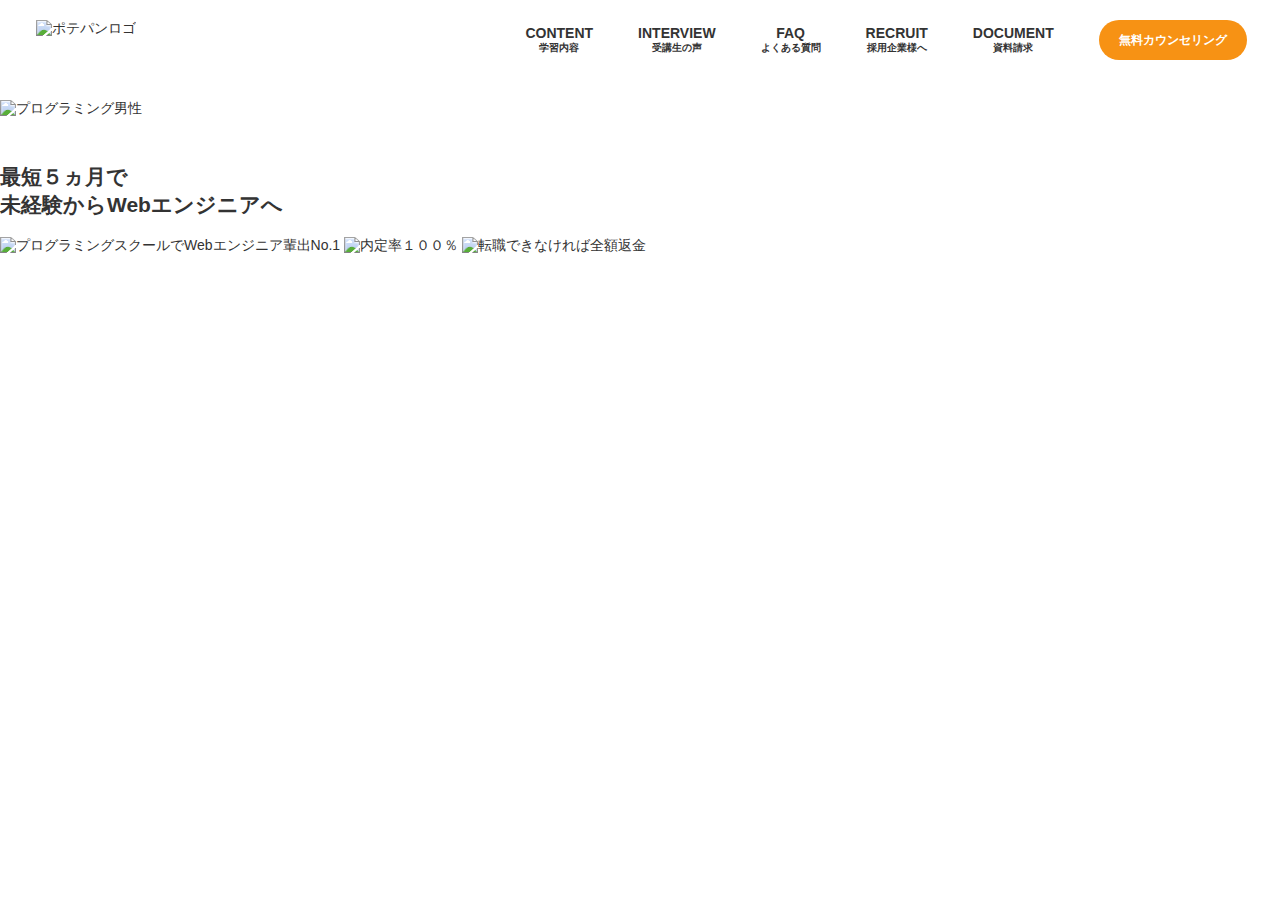
==== index.html @ cd1d1322 "質問させてください" ====
<!DOCTYPE html>
<html>
  <head>
    <meta charset="utf-8">
    <title>サイト模写</title>
    <link rel="stylesheet" href="style.css">
  </head>

  <body>
    <header class="header">
        <div class="header-container">
            <img class="header-logo"src="https://camp.potepan.com/wp-content/themes/potepancamp/assets/images/header-logo.png.webp" alt="ポテパンロゴ">
    <nav class="headernav">
        <div class="HeaderNavHamburger jsc-hamburger">
            <span class="HeaderNavHamburger-line"></span>
            <span class="HeaderNavHamburger-line"></span>
            <span class="HeaderNavHamburger-line"></span>
        </div>
        <ul class="HeaderNavList jsc-Hamburger-List">
            <li class="HeaderNavListItem">
                <a class="HeaderNavListItem-Link"href="https://camp.potepan.com/content">
                    <span>CONTENT</span>
                    <span>学習内容</span>
                </a>
            </li>
            <li class="HeaderNavListItem">
                <a class="HeaderNavListItem-Link"href="https://camp.potepan.com/interview">
                    <span>INTERVIEW</span>
                    <span>受講生の声</span>
                </a>
            </li>
            <li class="HeaderNavListItem">
                <a class="HeaderNavListItem-Link"href="https://camp.potepan.com/faq">
                    <span>FAQ</span>
                    <span>よくある質問</span>
                </a>
            </li>
            <li class="HeaderNavListItem">
                <a class="HeaderNavListItem-Link"href="https://camp.potepan.com/recruit">
                    <span>RECRUIT</span>
                    <span>採用企業様へ</span>
                </a>
            </li>
            <li class="HeaderNavListItem">
                <a class="HeaderNavListItem-Link"href="https://camp.potepan.com/download">
                    <span>DOCUMENT</span>
                    <span>資料請求</span>
                </a>
            </li>
            <li class="HeaderNavListItem">
                <a href="https://camp.potepan.com/contact" class="HeaderNavListItem-button">
                    <span>無料カウンセリング</span>
                </a>
            </li>
        </ul>
    </nav>
        </div>
    </header>
    <main>
        <section class="FirstView">
            <img class="FirstView_main-image"src="https://camp.potepan.com/wp-content/themes/potepancamp/assets/images/home/first-view/top-hero-sp.jpg.webp" alt="プログラミング男性"data-src="https://camp.potepan.com/wp-content/thems/potepancamp/assets/images/home/first-view/top-hero-sp.jpg.webp" decoding="async" data-src-webp="https://camp.potepan.com/wp-content/themes/potepancamp/assets/images/home/first-view/top-hero-sp.jpg.webp" decoding="async" deta-src-ewbp="https://camp.potepan.com/wp-content/themes/potepancamp/assets/images/home/first-view/top-hero-sp.jpg.webp">
        </section>
        <div class="FirstView-Container">
            <div class="FirstViewContent">
                <h2 class="FirstViewContent_Title">
                    最短５ヵ月で<br>
                    未経験からWebエンジニアへ
                </h2>
                <div class="FirstViewContent_images">
                    <img src="https://camp.potepan.com/wp-content/themes/potepancamp/assets/images/home/first-view/no1@2x.svg" alt="プログラミングスクールでWebエンジニア輩出No.1">
                    <img src="https://camp.potepan.com/wp-content/themes/potepancamp/assets/images/home/first-view/100percent@2x.svg" alt="内定率１００％">
                    <img src="https://camp.potepan.com/wp-content/themes/potepancamp/assets/images/home/first-view/refund@2x.svg" alt="転職できなければ全額返金">


                </div>
            </div>
        </div>



    </main>
    
  </body>
</html>
---- style.css ----
html {
    -webkit-text-size-adjust: 100%;
    display: block;
}
body {
    color: #333;
    font-family: "游ゴシック",YuGothic,"ヒラギノ角ゴ Pro W3","Hiragino Kaku Gothic Pro","メイリオ",Meiryo,"ＭＳ Ｐゴシック","MS PGothic",sans-serif;
    font-size: 14px;
    font-weight: 500;
    -webkit-font-smoothing: antialiased;
    margin: 0;
    padding: 0;
    box-sizing: border-box;
    display: block;
}



.header {
    width: 100%;
    position: absolute;
    padding-top: 20px;
    padding-bottom: 20px;
    margin-top: 0;
    display: block;
    height: 80px;
    box-sizing: border-box;
}
.header-container {
    display: flex;
    justify-content: space-between;
    margin: 0 36px;
    max-width: 100%;
    position: relative;
    text-align: center;
    height: 40px;

}
.header-logo {
    display: block;
    height: 20px;
    width: auto;
}
.HeaderNavList.jsc-Hamburger-List {
    align-items: center;
    display: flex;
    justify-content: space-between;
    list-style: none;
    margin: 0;
    padding: 0;
    height: 40px;
    width: 718.6px;
    box-sizing: border-box;

}
a {
    text-decoration: none;
}

.HeaderNavListItem-Link >span {
    display: block;
    font-weight: 700;
    text-align: center;
    color: #333;
    word-break: keep-all;
    

}
.HeaderNavListItem-Link >span:first-child {
    font-family: 'Lato',sans-serif;
    font-size: 14px;
}
.HeaderNavListItem-Link >span:last-child {
    font-size: 10px;
    align-items: center;
}
.HeaderNavListItem {
    margin-right: 45px;
}
.HeaderNavListItem-button {
    color:#FFFFFF;
    align-items: center;
    background-color: #f79214;
    border: none;
    border-radius: 38px;
    cursor: pointer;
    display: flex;
    flex-direction: column;
    font-weight: 700;
    justify-content: center;
    text-decoration: none;
    text-align: center;
    width: 100%;
    font-size: 12px;
    height: 40px;
    padding: 0 20px;
    word-break: keep-all;
    box-sizing: border-box;

    

}
main {
    display: block;
}
.FirstView {
    background-image: url(//camp.potepan.com/wp-content/themes/potepancamp/assets/styles/../images/home/first-view/top-hero.jpg);
    background-size: cover;
    background-position: center;
    padding-top: 100px;
    padding-bottom: 28px;
    
}

.FirstView-Container {

}
.FirstViewContent {

}
.FirstViewContent_Title {

}
.FirstViewContent_images {

}
.FirstView_main-image {

}
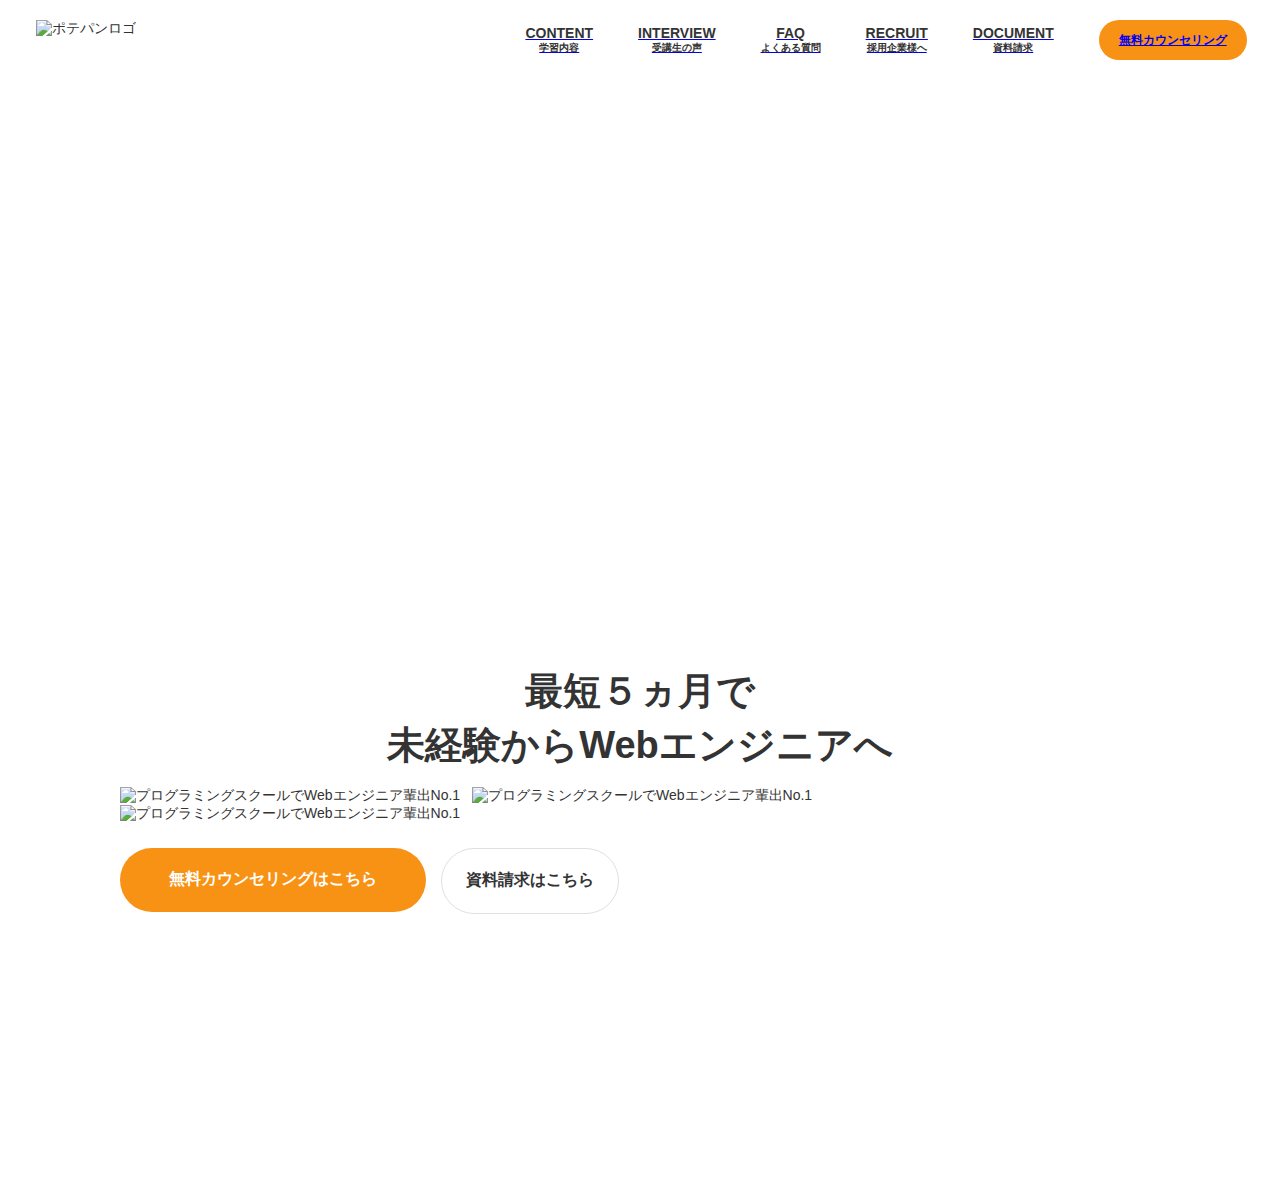
==== commit c88ab130: "背景にContainer要素が載りません”" ====
--- a/index.html
+++ b/index.html
@@ -58,8 +58,16 @@
     </header>
     <main>
         <section class="FirstView">
-            <img class="FirstView_main-image"src="https://camp.potepan.com/wp-content/themes/potepancamp/assets/images/home/first-view/top-hero-sp.jpg.webp" alt="プログラミング男性"data-src="https://camp.potepan.com/wp-content/thems/potepancamp/assets/images/home/first-view/top-hero-sp.jpg.webp" decoding="async" data-src-webp="https://camp.potepan.com/wp-content/themes/potepancamp/assets/images/home/first-view/top-hero-sp.jpg.webp" decoding="async" deta-src-ewbp="https://camp.potepan.com/wp-content/themes/potepancamp/assets/images/home/first-view/top-hero-sp.jpg.webp">
+            <img class="FirstView__main-image FirstView__main-image--sp lazyload " src="[data-uri]" alt="プログラミングスクールでWebエンジニア輩出No.1" data-src="https://camp.potepan.com/wp-content/themes/potepancamp/assets/images/home/first-view/top-hero-sp.jpg.webp" decoding="async" data-src-webp="https://camp.potepan.com/wp-content/themes/potepancamp/assets/images/home/first-view/top-hero-sp.jpg.webp">
         </section>
+        <noscript>
+            <noscript>
+                <img
+                class="FirstView__main-image FirstView__main-image--sp lazy"
+                src="data:image/svg+xml,%3Csvg%20xmlns='http://www.w3.org/2000/svg'%20viewBox='0%200%201%201'%3E%3C/svg%3E" data-src="https://camp.potepan.com/wp-content/themes/potepancamp/assets/images/home/first-view/top-hero-sp.jpg"
+                alt="プログラミングスクールでWebエンジニア輩出No.1"
+                 data-eio="l"></noscript>
+        </noscript>
         <div class="FirstView-Container">
             <div class="FirstViewContent">
                 <h2 class="FirstViewContent_Title">
@@ -67,11 +75,13 @@
                     未経験からWebエンジニアへ
                 </h2>
                 <div class="FirstViewContent_images">
-                    <img src="https://camp.potepan.com/wp-content/themes/potepancamp/assets/images/home/first-view/no1@2x.svg" alt="プログラミングスクールでWebエンジニア輩出No.1">
-                    <img src="https://camp.potepan.com/wp-content/themes/potepancamp/assets/images/home/first-view/100percent@2x.svg" alt="内定率１００％">
-                    <img src="https://camp.potepan.com/wp-content/themes/potepancamp/assets/images/home/first-view/refund@2x.svg" alt="転職できなければ全額返金">
-
-
+                    <img src="https://camp.potepan.com/wp-content/themes/potepancamp/assets/images/home/first-view/100percent@2x.svg" alt="プログラミングスクールでWebエンジニア輩出No.1" data-src="https://camp.potepan.com/wp-content/themes/potepancamp/assets/images/home/first-view/100percent@2x.svg" decoding="async" class=" ls-is-cached lazyloaded"> 
+                    <img src="https://camp.potepan.com/wp-content/themes/potepancamp/assets/images/home/first-view/no1@2x.svg" alt="プログラミングスクールでWebエンジニア輩出No.1" data-src="https://camp.potepan.com/wp-content/themes/potepancamp/assets/images/home/first-view/no1@2x.svg" decoding="async" class=" ls-is-cached lazyloaded">
+                    <img src="https://camp.potepan.com/wp-content/themes/potepancamp/assets/images/home/first-view/refund@2x.svg" alt="プログラミングスクールでWebエンジニア輩出No.1" data-src="https://camp.potepan.com/wp-content/themes/potepancamp/assets/images/home/first-view/refund@2x.svg" decoding="async" class=" ls-is-cached lazyloaded">
+                </div>
+                <div class="FirstViewContent__buttons"> 
+                    <a href="/contact"> 無料カウンセリングはこちら </a> 
+                    <a href="/download"> 資料請求はこちら </a>
                 </div>
             </div>
         </div>
--- a/style.css
+++ b/style.css
@@ -103,27 +103,97 @@
 main {
     display: block;
 }
+
 .FirstView {
-    background-image: url(//camp.potepan.com/wp-content/themes/potepancamp/assets/styles/../images/home/first-view/top-hero.jpg);
+    background-image:url(https://camp.potepan.com/wp-content/themes/potepancamp/assets/images/home/first-view/top-hero.jpg);
     background-size: cover;
     background-position: center;
     padding-top: 100px;
     padding-bottom: 28px;
+    width: 1189px;
+    height: 535.578px;
+
     
 }
+.FirstView_main-image {
+     width: 100% ;
+
+
+}
+
 
 .FirstView-Container {
+    max-width: 1140px;
+    padding-left: 50px;
+    padding-right: 50px;
+    margin-left: auto;
+    margin-right: auto;
+    height: 535.578px;
+    box-sizing: border-box;
 
 }
 .FirstViewContent {
+    margin-bottom: 70px;
+    width: fit-content;
 
 }
-.FirstViewContent_Title {
+div {
+    display: block;
+}
+.FirstViewContent__buttons {
+        display: flex;
+    }
+    
+    a:-webkit-any-link {
+        color: -webkit-link;
+        cursor: pointer;
+        text-decoration: underline;
+    }
+    .FirstViewContent__buttons a:visited {
+        color: #fff;
+    }
+.FirstViewContent__buttons a {
+    transition: opacity .2s;
+    align-items: center;
+    background-color: #f79214;
+    border: none;
+    border-radius: 38px;
+    color: #fff;
+    cursor: pointer;
+    display: flex;
+    flex-direction: column;
+    font-size: 16px;
+    font-weight: 700;
+    height: 64px;
+    justify-content: center;
+    text-decoration: none;
+    text-align: center;
+    width: 100%;
+}
+.FirstViewContent__buttons a:first-of-type {
+    margin-right: 15px;
+    width: 306px;
+}
 
+.FirstViewContent__buttons a:last-of-type {
+    background-color: #fff;
+    border: 1px solid #e0e0e0;
+    color: #333;
+    width: 176px;
 }
 .FirstViewContent_images {
-
+    margin-bottom: 25px;
 }
-.FirstView_main-image {
-
+.FirstViewContent_images img {
+    margin-right: 8px;
 }
+.FirstViewContent_Title {
+    color: #333;
+    font-family: 'Lato',sans-serif;
+    font-size: 38px;
+    font-weight: 700;
+    line-height: 54px;
+    margin-bottom: 15px;
+    text-align: center;
+    margin-top: 0;
+}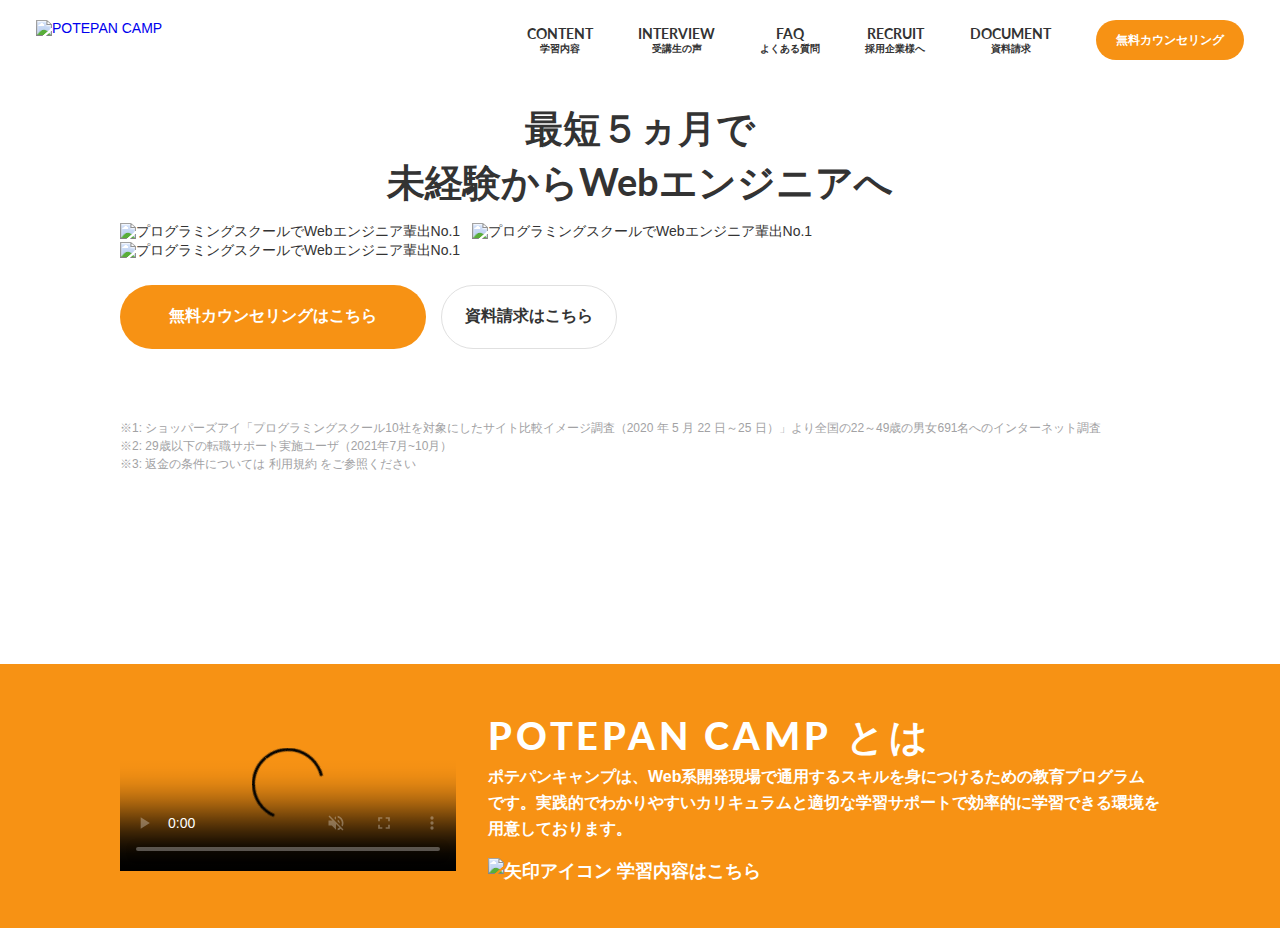
==== commit 2178005f: "レスポンシブ対応の背景位置について質問です" ====
--- a/index.html
+++ b/index.html
@@ -4,45 +4,67 @@
     <meta charset="utf-8">
     <title>サイト模写</title>
     <link rel="stylesheet" href="style.css">
+    <link rel="stylesheet" href="https://fonts.googleapis.com/css?family=Lato:400,900|Noto+Sans+JP:400,500,700&amp;display=swap|Roboto&amp;display=swap" media="all" onload="this.media='all'">
+    <meta name="viewport" content="width=device-width, user-scalable=no, initial-scale=1.0, maximum-scale=1.0, minimum-scale=1.0">
+    <meta http-equiv="X-UA-Compatible" content="ie=edge">
   </head>
 
-  <body>
-    <header class="header">
-        <div class="header-container">
-            <img class="header-logo"src="https://camp.potepan.com/wp-content/themes/potepancamp/assets/images/header-logo.png.webp" alt="ポテパンロゴ">
+  <body class="page-top">
+    
+    <noscript>
+        <iframe src="https://www.googletagmanager.com/ns.html?id=GTM-TR5BGK5"
+        height="0" width="0" style="display:none;visibility:hidden">
+        </iframe> 
+    </noscript>
+    <Header class="Header Header--common">
+        <div class="Header-Container">
+            <a class="HeaderLogo" href="/">
+                    <img class="HeaderLogo__image HeaderLogo__image--pc ls-is-cached lazyloaded" src="https://camp.potepan.com/wp-content/themes/potepancamp/assets/images/header-logo.png.webp" alt="POTEPAN CAMP" data-src="https://camp.potepan.com/wp-content/themes/potepancamp/assets/images/header-logo.png.webp" decoding="async" data-src-webp="https://camp.potepan.com/wp-content/themes/potepancamp/assets/images/header-logo.png.webp">
+                <!--<noscript>
+                <img class="HeaderLogo__image HeaderLogo__image--pc lazy"
+                src="data:image/svg+xml,%3Csvg%20xmlns='http://www.w3.org/2000/svg'%20viewBox='0%200%201%201'%3E%3C/svg%3E" data-src="https://camp.potepan.com/wp-content/themes/potepancamp/assets/images/header-logo.png"
+                alt="POTEPAN CAMP"data-eio="l">
+                </noscript> -->
+                    <img class="HeaderLogo__image HeaderLogo__image--sp ls-is-cached lazyloaded" src="https://camp.potepan.com/wp-content/themes/potepancamp/assets/images/header-logo-sp.png.webp" alt="POTEPAN CAMP" data-src="https://camp.potepan.com/wp-content/themes/potepancamp/assets/images/header-logo-sp.png.webp" decoding="async" data-src-webp="https://camp.potepan.com/wp-content/themes/potepancamp/assets/images/header-logo-sp.png.webp">
+                <!--<noscript>
+                <img class="HeaderLogo__image HeaderLogo__image--sp lazy"
+                src="data:image/svg+xml,%3Csvg%20xmlns='http://www.w3.org/2000/svg'%20viewBox='0%200%201%201'%3E%3C/svg%3E" data-src="https://camp.potepan.com/wp-content/themes/potepancamp/assets/images/header-logo-sp.png"alt="POTEPAN CAMP"data-eio="l">
+                </noscript> -->
+            </a>
+
     <nav class="headernav">
         <div class="HeaderNavHamburger jsc-hamburger">
-            <span class="HeaderNavHamburger-line"></span>
-            <span class="HeaderNavHamburger-line"></span>
-            <span class="HeaderNavHamburger-line"></span>
+            <span class="HeaderNavHamburger__line"></span>
+            <span class="HeaderNavHamburger__line"></span>
+            <span class="HeaderNavHamburger__line"></span>
         </div>
         <ul class="HeaderNavList jsc-Hamburger-List">
             <li class="HeaderNavListItem">
-                <a class="HeaderNavListItem-Link"href="https://camp.potepan.com/content">
+                <a class="HeaderNavListItem__Link"href="https://camp.potepan.com/content">
                     <span>CONTENT</span>
                     <span>学習内容</span>
                 </a>
             </li>
             <li class="HeaderNavListItem">
-                <a class="HeaderNavListItem-Link"href="https://camp.potepan.com/interview">
+                <a class="HeaderNavListItem__Link"href="https://camp.potepan.com/interview">
                     <span>INTERVIEW</span>
                     <span>受講生の声</span>
                 </a>
             </li>
             <li class="HeaderNavListItem">
-                <a class="HeaderNavListItem-Link"href="https://camp.potepan.com/faq">
+                <a class="HeaderNavListItem__Link"href="https://camp.potepan.com/faq">
                     <span>FAQ</span>
                     <span>よくある質問</span>
                 </a>
             </li>
             <li class="HeaderNavListItem">
-                <a class="HeaderNavListItem-Link"href="https://camp.potepan.com/recruit">
+                <a class="HeaderNavListItem__Link"href="https://camp.potepan.com/recruit">
                     <span>RECRUIT</span>
                     <span>採用企業様へ</span>
                 </a>
             </li>
             <li class="HeaderNavListItem">
-                <a class="HeaderNavListItem-Link"href="https://camp.potepan.com/download">
+                <a class="HeaderNavListItem__Link"href="https://camp.potepan.com/download">
                     <span>DOCUMENT</span>
                     <span>資料請求</span>
                 </a>
@@ -54,20 +76,11 @@
             </li>
         </ul>
     </nav>
-        </div>
-    </header>
+    </div>
+    </Header>
     <main>
         <section class="FirstView">
-            <img class="FirstView__main-image FirstView__main-image--sp lazyload " src="[data-uri]" alt="プログラミングスクールでWebエンジニア輩出No.1" data-src="https://camp.potepan.com/wp-content/themes/potepancamp/assets/images/home/first-view/top-hero-sp.jpg.webp" decoding="async" data-src-webp="https://camp.potepan.com/wp-content/themes/potepancamp/assets/images/home/first-view/top-hero-sp.jpg.webp">
-        </section>
-        <noscript>
-            <noscript>
-                <img
-                class="FirstView__main-image FirstView__main-image--sp lazy"
-                src="data:image/svg+xml,%3Csvg%20xmlns='http://www.w3.org/2000/svg'%20viewBox='0%200%201%201'%3E%3C/svg%3E" data-src="https://camp.potepan.com/wp-content/themes/potepancamp/assets/images/home/first-view/top-hero-sp.jpg"
-                alt="プログラミングスクールでWebエンジニア輩出No.1"
-                 data-eio="l"></noscript>
-        </noscript>
+            <img class="FirstView__main-image FirstView__main-image--sp lazyload " src="https://camp.potepan.com/wp-content/themes/potepancamp/assets/images/home/first-view/top-hero-sp.jpg.webp" alt="プログラミングスクールでWebエンジニア輩出No.1" data-src="https://camp.potepan.com/wp-content/themes/potepancamp/assets/images/home/first-view/top-hero-sp.jpg.webp" decoding="async" data-src-webp="https://camp.potepan.com/wp-content/themes/potepancamp/assets/images/home/first-view/top-hero-sp.jpg.webp">
         <div class="FirstView-Container">
             <div class="FirstViewContent">
                 <h2 class="FirstViewContent_Title">
@@ -84,10 +97,37 @@
                     <a href="/download"> 資料請求はこちら </a>
                 </div>
             </div>
+                <p class="FirstViewCaption">
+                    ※1: ショッパーズアイ「プログラミングスクール10社を対象にしたサイト比較イメージ調査（2020 年 5 月 22 日～25 日）」より全国の22～49歳の男女691名へのインターネット調査<br>
+                    ※2: 29歳以下の転職サポート実施ユーザ（2021年7月~10月）<br>
+                    ※3: 返金の条件については
+                    <a href="/terms">利用規約</a>
+                    をご参照ください
+                </p>
         </div>
+        </section>
+        <div class="AboutWrapper">
+            <section class="About">
+                <video class="About__video" src="https://res.cloudinary.com/hqt02ldfz/video/upload/v1650946041/IntroductionMovie/PotepanCamp/movie_sxheh6.mp4" poster="https://res.cloudinary.com/hqt02ldfz/image/upload/v1650946026/IntroductionMovie/PotepanCamp/thumbnail_retspb.jpg" controls="" playsinline="" preload="none" muted="" autoplay="">
 
-
-
+                </video>
+                <div class="About__title">
+                    <h2>
+                        <span>POTEPAN CAMP</span>
+                        <br>
+                        とは
+                    </h2>
+                    <p> ポテパンキャンプは、Web系開発現場で通用するスキルを身につけるための教育プログラムです。実践的でわかりやすいカリキュラムと適切な学習サポートで効率的に学習できる環境を用意しております。</p> 
+                    <a class="About__button" href="/content"> 
+                        <img src="https://camp.potepan.com/wp-content/themes/potepancamp/assets/images/home/about/arrow-icon.svg" alt="矢印アイコン" data-src="https://camp.potepan.com/wp-content/themes/potepancamp/assets/images/home/about/arrow-icon.svg" decoding="async" class=" ls-is-cached lazyloaded">
+                        <noscript>
+                            <img class="lazy" src="data:image/svg+xml,%3Csvg%20xmlns='http://www.w3.org/2000/svg'%20viewBox='0%200%201%201'%3E%3C/svg%3E" data-src="https://camp.potepan.com/wp-content/themes/potepancamp/assets/images/home/about/arrow-icon.svg"alt="矢印アイコン"data-eio="l">
+                        </noscript> 
+                        学習内容はこちら
+                    </a>
+                </div>
+            </section>
+        </div>
     </main>
     
   </body>
--- a/style.css
+++ b/style.css
@@ -1,84 +1,176 @@
 html {
-    -webkit-text-size-adjust: 100%;
-    display: block;
+    display: block;
+    
+}
+
+* {
+    word-break: break-all;
+    box-sizing: border-box;
 }
 body {
+    color: #fff;
     color: #333;
     font-family: "游ゴシック",YuGothic,"ヒラギノ角ゴ Pro W3","Hiragino Kaku Gothic Pro","メイリオ",Meiryo,"ＭＳ Ｐゴシック","MS PGothic",sans-serif;
     font-size: 14px;
     font-weight: 500;
-    -webkit-font-smoothing: antialiased;
     margin: 0;
     padding: 0;
-    box-sizing: border-box;
-    display: block;
-}
-
-
-
-.header {
+}
+
+/*ヘッダー*/
+.Header {
     width: 100%;
     position: absolute;
+}
+.Header{
     padding-top: 20px;
     padding-bottom: 20px;
     margin-top: 0;
     display: block;
-    height: 80px;
-    box-sizing: border-box;
-}
-.header-container {
+}
+@media screen and (max-width: 1080px) {
+.Header {
+    background-color: #fff;
+    z-index: 10;
+}}
+@media screen and (max-width: 1080px) {
+.Header--common {
+    position: fixed !important;
+}}
+@media screen and (max-width: 767px) {
+.Header {
+    padding-top: 15px;
+    padding-bottom: 15px;
+}}
+.Header-Container {
     display: flex;
     justify-content: space-between;
     margin: 0 36px;
     max-width: 100%;
     position: relative;
-    text-align: center;
-    height: 40px;
-
-}
-.header-logo {
+    
+}
+
+@media screen and (min-width: 768px) {
+.HeaderLogo {
+    transition: opacity .2s;
+}}
+.HeaderLogo__image--pc {
     display: block;
     height: 20px;
     width: auto;
 }
-.HeaderNavList.jsc-Hamburger-List {
+.HeaderLogo__image--sp {
+    display: none;
+    height: 16px;
+    width: auto;
+}
+img {
+    border: 0;
+    vertical-align: middle;
+}
+.Header-Container>*:last-child {
+    display: inline-flex;
+}
+.HeaderNavHamburger {
+    display: none;
+}
+
+.HeaderNavList{
     align-items: center;
     display: flex;
     justify-content: space-between;
+}
+ul {
     list-style: none;
     margin: 0;
     padding: 0;
-    height: 40px;
-    width: 718.6px;
-    box-sizing: border-box;
-
-}
-a {
-    text-decoration: none;
-}
-
-.HeaderNavListItem-Link >span {
-    display: block;
-    font-weight: 700;
-    text-align: center;
-    color: #333;
-    word-break: keep-all;
-    
-
-}
-.HeaderNavListItem-Link >span:first-child {
-    font-family: 'Lato',sans-serif;
-    font-size: 14px;
-}
-.HeaderNavListItem-Link >span:last-child {
-    font-size: 10px;
-    align-items: center;
-}
+}
+
+@media screen and (max-width: 1080px) {
+.HeaderNavHamburger {
+    cursor: pointer;
+    display: block;
+    position: relative;
+    width: 30px;
+    height: 21px;
+    z-index: 100;
+}}
+@media screen and (max-width: 1080px) {
+.HeaderNavHamburger__line:first-child {
+    top: 0;
+}}
+@media screen and (max-width: 1080px) {
+.HeaderNavHamburger__line {
+    position: absolute;
+    top: 50%;
+    display: block;
+    width: 100%;
+    height: 3px;
+    background-color: #333;
+    transform: translate(0,-50%);
+    border-radius: 10px;
+    transition: top .2s,transform .2s,opacity .3s;
+}}
+@media screen and (max-width: 1080px) {
+.HeaderNavHamburger__line:last-child {
+    top: 100%;}
+}
+@media screen and (max-width: 1080px) {
+.HeaderNavList {
+    overflow-y: scroll;
+    position: fixed;
+    top: 60px;
+    left: 100%;
+    width: 100%;
+    display: block;
+    padding-top: 20px;
+    padding-bottom: 75px;
+    transition: transform .5s;
+    z-index: 99;
+    background-color: rgba(0,0,0,.8);
+    -webkit-overflow-scrolling: touch;
+    height: 100%;
+}}
+@media screen and (max-width: 767px) {
+.HeaderNavList {
+    top: 52px;
+}}
+@media screen and (min-width: 768px) {
+.HeaderNavListItem {
+    transition: opacity .2s;
+}}
+
 .HeaderNavListItem {
     margin-right: 45px;
 }
+li {
+    display: list-item;
+    text-align: -webkit-match-parent;
+}
+.HeaderNavListItem__Link {
+    display: block;
+}
+a {
+    color: #333;
+    text-decoration: none;
+}
+
+.HeaderNavListItem__Link>span:first-child {
+    font-family: 'Lato',sans-serif;
+}
+.HeaderNavListItem__Link>span:last-child {
+    font-size: 10px;
+    
+}
+.HeaderNavListItem__Link>span {
+    display: block;
+    font-weight: 700;
+    text-align: center;
+    color: #333;
+}
+
 .HeaderNavListItem-button {
-    color:#FFFFFF;
     align-items: center;
     background-color: #f79214;
     border: none;
@@ -88,7 +180,6 @@
     flex-direction: column;
     font-weight: 700;
     justify-content: center;
-    text-decoration: none;
     text-align: center;
     width: 100%;
     font-size: 12px;
@@ -96,11 +187,30 @@
     padding: 0 20px;
     word-break: keep-all;
     box-sizing: border-box;
-
-    
-
-}
+}
+.HeaderNavListItem-button span {
+    color: #ffffff;
+}
+.HeaderNavListItem__button:visited {
+    color: #fff;
+}
+.HeaderNavListItem:last-of-type {
+    margin-right: 0;
+}
+a {
+    color: #333;
+    text-decoration: none;
+}
+a:-webkit-any-link {
+    color: -webkit-link;
+    cursor: pointer;
+}
+
+
 main {
+    display: block;
+}
+section {
     display: block;
 }
 
@@ -110,15 +220,31 @@
     background-position: center;
     padding-top: 100px;
     padding-bottom: 28px;
-    width: 1189px;
-    height: 535.578px;
-
-    
-}
-.FirstView_main-image {
-     width: 100% ;
-
-
+}
+img {
+    border: 0;
+    vertical-align: middle;
+}
+.FirstView__main-image--sp {
+    display: none;
+}
+.FirstView__main-image {
+    width: 100%;
+}
+@media screen and (max-width: 767px) {
+.FirstView {
+    background-image: none;
+    padding-top: 0;
+    padding-bottom: 35px;
+}}
+
+@media screen and (max-width: 767px) {
+.FirstView__main-image--sp {
+    display: block;
+}}
+img {
+    border: 0;
+    vertical-align: middle;
 }
 
 
@@ -132,11 +258,42 @@
     box-sizing: border-box;
 
 }
+/*ファーストビューコンテント*/
 .FirstViewContent {
     margin-bottom: 70px;
     width: fit-content;
 
 }
+@media screen and (max-width: 767px) {
+.FirstView-Container {
+    margin-top: -45vw;
+    max-width: none;
+    padding-left: 20px;
+    padding-right: 20px;
+}}
+@media screen and (max-width: 767px) {
+.FirstViewContent {
+    margin-bottom: 20px;
+    width: 100%;
+}}
+@media screen and (max-width: 767px) {
+.FirstViewContent_images {
+    display: flex;
+    justify-content: space-between;
+    margin-bottom: 30px;
+    width: 100%;
+}}
+@media screen and (max-width: 767px) {
+.FirstViewContent_images img {
+    width: 27.5%;
+}}
+.FirstViewContent_images img:nth-of-type(2) {
+    width: 40%;
+}
+.FirstViewContent_images img:last-of-type {
+    margin-right: 0;
+}
+
 div {
     display: block;
 }
@@ -144,12 +301,11 @@
         display: flex;
     }
     
-    a:-webkit-any-link {
+a:-webkit-any-link {
         color: -webkit-link;
         cursor: pointer;
-        text-decoration: underline;
     }
-    .FirstViewContent__buttons a:visited {
+.FirstViewContent__buttons a:visited {
         color: #fff;
     }
 .FirstViewContent__buttons a {
@@ -195,5 +351,122 @@
     line-height: 54px;
     margin-bottom: 15px;
     text-align: center;
-    margin-top: 0;
-}+}
+h2, h3, h4, h5, h6, form, select {
+    margin: 0;
+    padding: 0;
+}
+@media screen and (max-width: 767px) {
+.FirstViewContent_Title {
+    font-size: 25px;
+    line-height: 36px;
+    margin-left: calc(((100vw - 100%)/2)*-1);
+    margin-right: calc(((100vw - 100%)/2)*-1);
+}}
+/*ファーストビューキャプション*/
+
+.FirstViewCaption {
+    color: #a2a2a4;
+    font-size: 12px;
+}
+p {
+    color: #333;
+    line-height: 1.5;
+    margin: 0;
+    padding: 0;
+}
+.FirstViewCaption a {
+    color: #a2a2a4;
+}
+
+/*アバウトラッパー*/
+.AboutWrapper {
+    padding: 120px 0;
+    background-color: #f79214;
+    padding: 44px 0;
+}
+.About {
+    max-width: 1140px;
+    padding-left: 50px;
+    padding-right: 50px;
+    margin-left: auto;
+    margin-right: auto;
+    position: relative;
+    align-items: center;
+    display: flex;
+    justify-content: space-between;
+}
+.About__video {
+    width: 50%;
+}
+video {
+    object-fit: contain;
+}
+.About__title {
+    align-items: center;
+    display: flex;
+    flex-direction: column;
+    margin-bottom: 60px;
+    width: 100%;
+    align-items: flex-start;
+    margin-bottom: 0;
+    margin-left: 32px;
+
+}
+.About__title h2 {
+    font-family: "游ゴシック",YuGothic,"ヒラギノ角ゴ Pro W3","Hiragino Kaku Gothic Pro","メイリオ",Meiryo,"ＭＳ Ｐゴシック","MS PGothic",sans-serif;
+    font-size: 38px;
+    font-weight: 900;
+    letter-spacing: .1em;
+    line-height: 54px;
+    width: 100%;
+}
+.About__title h2, .About__title p {
+    color: #fff;
+    text-align: left;
+}
+.About__title h2 span {
+    font-weight: 900;
+}
+.About__title h2>span {
+    font-family: 'Lato',sans-serif;
+    font-size: 38px;
+}
+.About__title br {
+    display: none;
+}
+.About__title p {
+    font-size: 16px;
+    font-weight: 700;
+    line-height: 26px;
+    margin-bottom: 16px;
+}
+.About__button>img {
+    margin-right: 5px;
+}
+img {
+    border: 0;
+    vertical-align: middle;
+}
+.About__button {
+    color: #fff !important;
+    display: flex;
+    font-size: 18px;
+    font-weight: 700;
+    line-height: 26px;
+}
+
+@media screen and (max-width: 1024px) {
+.About {
+    flex-direction: column;
+}}
+@media screen and (max-width: 1024px) {
+.About__video {
+    margin-bottom: 16px;
+    width: 75%;}
+}
+@media screen and (max-width: 1024px) {
+.About__title {
+    margin-left: 0;
+    width: 75%;
+}}
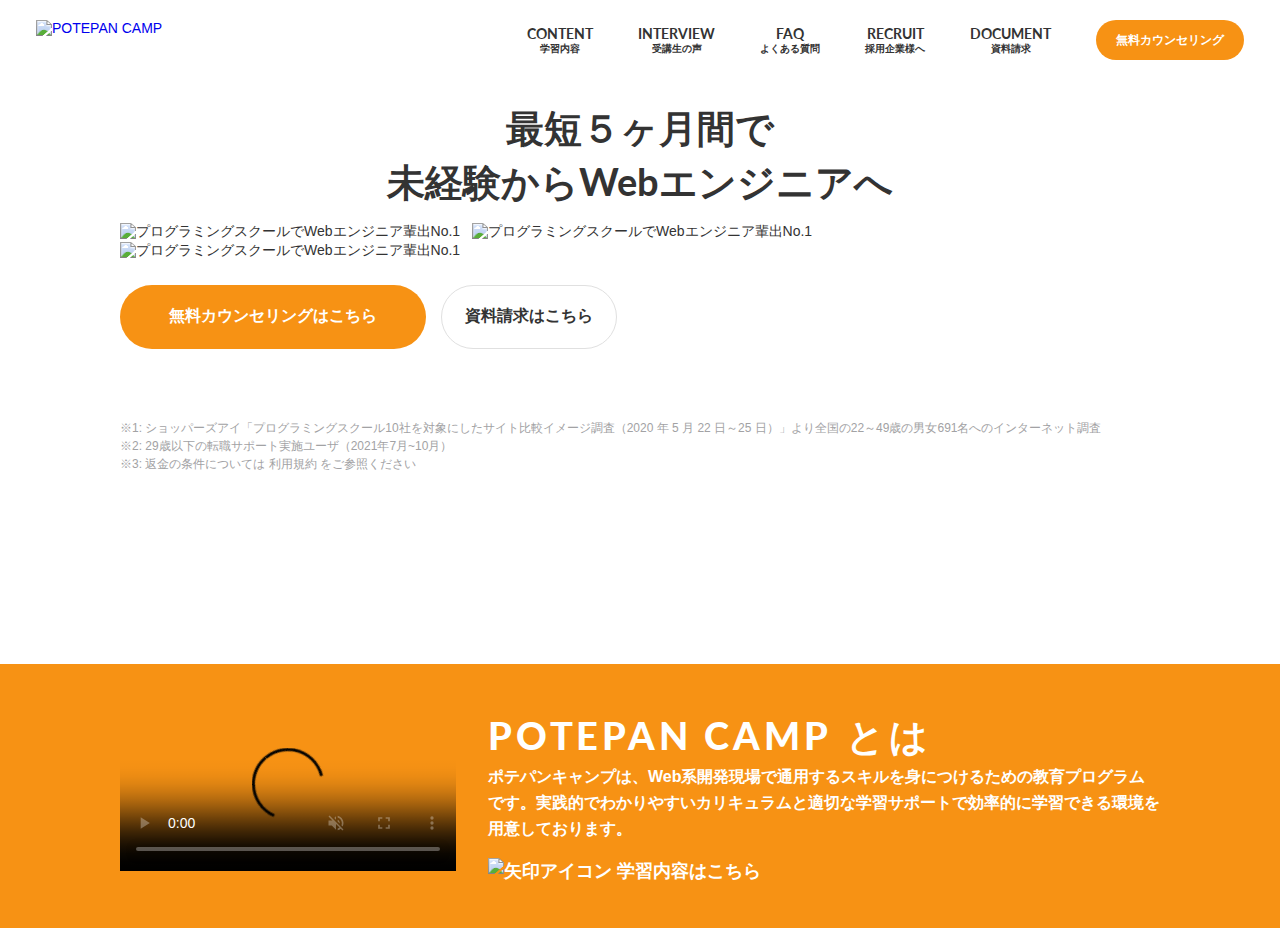
==== commit 261f4452: "課題ができました" ====
--- a/index.html
+++ b/index.html
@@ -20,16 +20,8 @@
         <div class="Header-Container">
             <a class="HeaderLogo" href="/">
                     <img class="HeaderLogo__image HeaderLogo__image--pc ls-is-cached lazyloaded" src="https://camp.potepan.com/wp-content/themes/potepancamp/assets/images/header-logo.png.webp" alt="POTEPAN CAMP" data-src="https://camp.potepan.com/wp-content/themes/potepancamp/assets/images/header-logo.png.webp" decoding="async" data-src-webp="https://camp.potepan.com/wp-content/themes/potepancamp/assets/images/header-logo.png.webp">
-                <!--<noscript>
-                <img class="HeaderLogo__image HeaderLogo__image--pc lazy"
-                src="data:image/svg+xml,%3Csvg%20xmlns='http://www.w3.org/2000/svg'%20viewBox='0%200%201%201'%3E%3C/svg%3E" data-src="https://camp.potepan.com/wp-content/themes/potepancamp/assets/images/header-logo.png"
-                alt="POTEPAN CAMP"data-eio="l">
-                </noscript> -->
                     <img class="HeaderLogo__image HeaderLogo__image--sp ls-is-cached lazyloaded" src="https://camp.potepan.com/wp-content/themes/potepancamp/assets/images/header-logo-sp.png.webp" alt="POTEPAN CAMP" data-src="https://camp.potepan.com/wp-content/themes/potepancamp/assets/images/header-logo-sp.png.webp" decoding="async" data-src-webp="https://camp.potepan.com/wp-content/themes/potepancamp/assets/images/header-logo-sp.png.webp">
-                <!--<noscript>
-                <img class="HeaderLogo__image HeaderLogo__image--sp lazy"
-                src="data:image/svg+xml,%3Csvg%20xmlns='http://www.w3.org/2000/svg'%20viewBox='0%200%201%201'%3E%3C/svg%3E" data-src="https://camp.potepan.com/wp-content/themes/potepancamp/assets/images/header-logo-sp.png"alt="POTEPAN CAMP"data-eio="l">
-                </noscript> -->
+                
             </a>
 
     <nav class="headernav">
@@ -84,7 +76,7 @@
         <div class="FirstView-Container">
             <div class="FirstViewContent">
                 <h2 class="FirstViewContent_Title">
-                    最短５ヵ月で<br>
+                    最短５ヶ月間で<br>
                     未経験からWebエンジニアへ
                 </h2>
                 <div class="FirstViewContent_images">
@@ -93,8 +85,8 @@
                     <img src="https://camp.potepan.com/wp-content/themes/potepancamp/assets/images/home/first-view/refund@2x.svg" alt="プログラミングスクールでWebエンジニア輩出No.1" data-src="https://camp.potepan.com/wp-content/themes/potepancamp/assets/images/home/first-view/refund@2x.svg" decoding="async" class=" ls-is-cached lazyloaded">
                 </div>
                 <div class="FirstViewContent__buttons"> 
-                    <a href="/contact"> 無料カウンセリングはこちら </a> 
-                    <a href="/download"> 資料請求はこちら </a>
+                    <a href="https://camp.potepan.com/contact"> 無料カウンセリングはこちら </a> 
+                    <a href="https://camp.potepan.com/download"> 資料請求はこちら </a>
                 </div>
             </div>
                 <p class="FirstViewCaption">
--- a/style.css
+++ b/style.css
@@ -191,16 +191,24 @@
 .HeaderNavListItem-button span {
     color: #ffffff;
 }
-.HeaderNavListItem__button:visited {
+@media screen and (min-width: 768px) {
+.HeaderNavListItem:hover {
+    opacity: .8;
+}}
+@media screen and (min-width: 768px) {
+.HeaderNavListItem-button:hover {
+    opacity: .8;
+}}
+.HeaderNavListItem-button:visited {
     color: #fff;
 }
 .HeaderNavListItem:last-of-type {
     margin-right: 0;
 }
-a {
+/*a {
     color: #333;
     text-decoration: none;
-}
+}*/
 a:-webkit-any-link {
     color: -webkit-link;
     cursor: pointer;
@@ -210,6 +218,15 @@
 main {
     display: block;
 }
+@media screen and (max-width: 1080px){
+
+main {
+        padding-top: 60px;
+}}
+@media screen and (max-width: 767px) {
+main {
+    padding-top: 52px;
+}}
 section {
     display: block;
 }
@@ -221,10 +238,8 @@
     padding-top: 100px;
     padding-bottom: 28px;
 }
-img {
-    border: 0;
-    vertical-align: middle;
-}
+
+
 .FirstView__main-image--sp {
     display: none;
 }
@@ -242,10 +257,7 @@
 .FirstView__main-image--sp {
     display: block;
 }}
-img {
-    border: 0;
-    vertical-align: middle;
-}
+
 
 
 .FirstView-Container {
@@ -330,6 +342,13 @@
     margin-right: 15px;
     width: 306px;
 }
+@media screen and (min-width: 768px) {
+.FirstViewContent__buttons a:hover {
+    opacity: .8;
+}}
+.FirstViewContent__buttons a:visited {
+    color: #fff;
+}
 
 .FirstViewContent__buttons a:last-of-type {
     background-color: #fff;
@@ -337,6 +356,7 @@
     color: #333;
     width: 176px;
 }
+
 .FirstViewContent_images {
     margin-bottom: 25px;
 }
@@ -444,10 +464,7 @@
 .About__button>img {
     margin-right: 5px;
 }
-img {
-    border: 0;
-    vertical-align: middle;
-}
+
 .About__button {
     color: #fff !important;
     display: flex;
